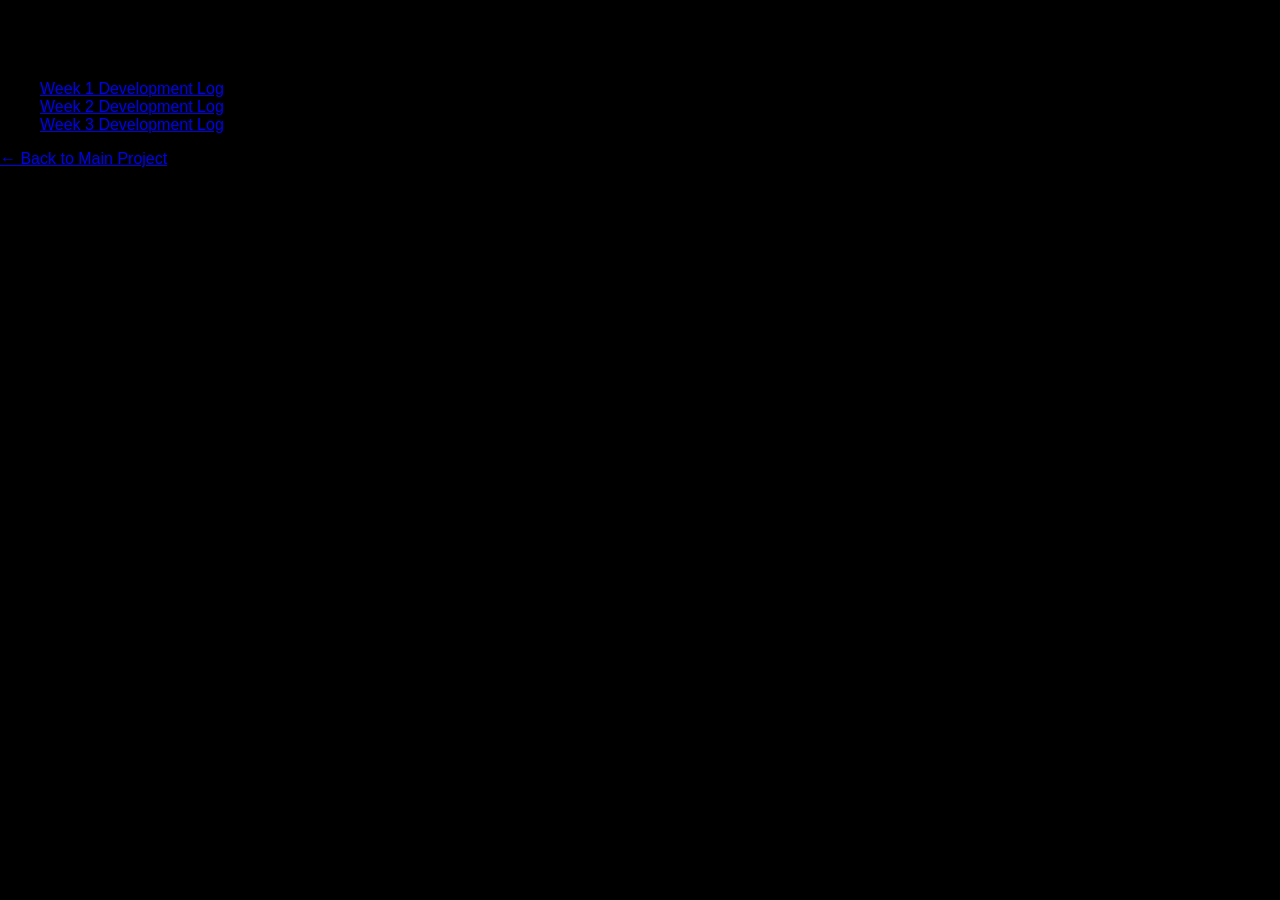
==== blogs/index.html @ 11ae21ee "Create index.html" ====
<!DOCTYPE html>
<html>
<head>
    <meta charset="UTF-8">
    <title>Development Logs - AR Smart Guide</title>
    <link rel="stylesheet" href="../style.css">
</head>
<body>

<h1>Development Logs</h1>

<ul>
    <li><a href="week1.html">Week 1 Development Log</a></li>
    <li><a href="week2.html">Week 2 Development Log</a></li>
    <li><a href="week3.html">Week 3 Development Log</a></li>
</ul>

<a href="../index.html">← Back to Main Project</a>

</body>
</html>
---- style.css ----
body {
  margin: 0;
  font-family: 'Poppins', 'Segoe UI', sans-serif;
  background: #000;
  overflow: hidden;
}

/* HEADER */
header {
  position: absolute;
  top: 0;
  width: 100%;
  text-align: center;
  color: white;
  padding: 12px 0;
  background: linear-gradient(to bottom, rgba(0,0,0,0.85), rgba(0,0,0,0.3));
  backdrop-filter: blur(6px);
  z-index: 10;
}

header h1 {
  margin: 0;
  font-size: 20px;
  letter-spacing: 1px;
}

header p {
  margin: 4px 0 0;
  font-size: 13px;
  opacity: 0.8;
}

/* AR Container */
#ar-container {
  width: 100vw;
  height: 100vh;
}

/* INFO PANEL */
#infoPanel {
  position: absolute;
  bottom: 25px;
  left: 50%;
  transform: translateX(-50%) translateY(20px);
  width: 90%;
  max-width: 420px;
  background: rgba(15,15,15,0.92);
  color: white;
  padding: 18px;
  border-radius: 18px;
  display: none;
  z-index: 10;
  backdrop-filter: blur(12px);
  box-shadow: 0 10px 40px rgba(0,0,0,0.6);
  transition: all 0.35s ease;
}

#infoPanel.active {
  display: block;
  transform: translateX(-50%) translateY(0);
}

#infoPanel h2 {
  margin: 0 0 8px;
  font-size: 20px;
  font-weight: 600;
  color: #00e5ff;
}

#infoPanel p {
  font-size: 14px;
  line-height: 1.5;
  opacity: 0.9;
}

#infoPanel ul {
  padding-left: 18px;
  margin-top: 10px;
}

#infoPanel li {
  margin-bottom: 6px;
  font-size: 13px;
  opacity: 0.85;
}

/* BUTTON */
button {
  margin-top: 14px;
  padding: 10px 14px;
  width: 100%;
  background: linear-gradient(135deg, #00bcd4, #0097a7);
  border: none;
  border-radius: 10px;
  color: white;
  font-weight: 500;
  cursor: pointer;
  transition: all 0.3s ease;
}

button:hover {
  transform: scale(1.03);
  box-shadow: 0 4px 15px rgba(0,188,212,0.4);
}
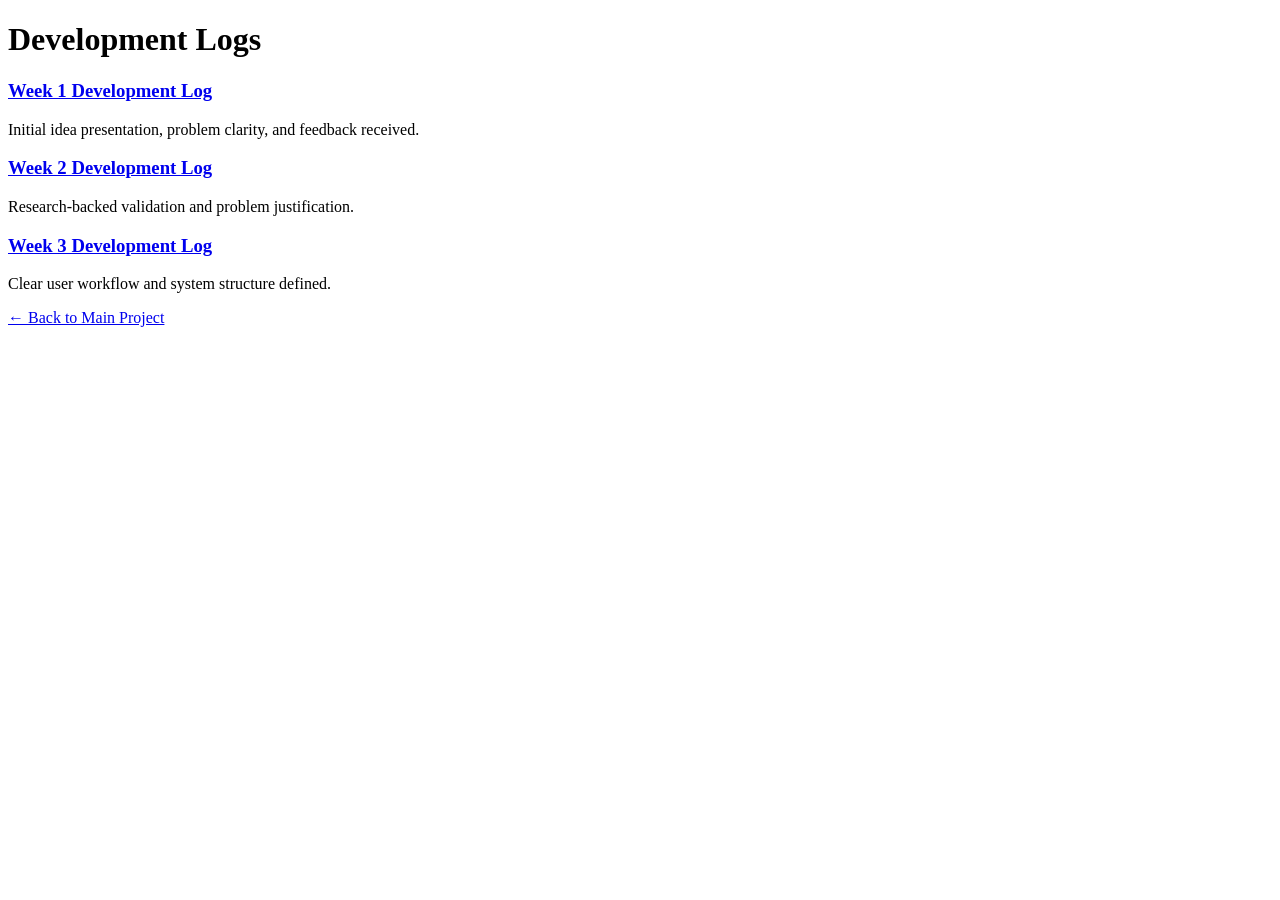
==== commit 991a7c59: "Update index.html" ====
--- a/blogs/index.html
+++ b/blogs/index.html
@@ -9,12 +9,20 @@
 
 <h1>Development Logs</h1>
 
-<ul>
-    <li><a href="week1.html">Week 1 Development Log</a></li>
-    <li><a href="week2.html">Week 2 Development Log</a></li>
-    <li><a href="week3.html">Week 3 Development Log</a></li>
-</ul>
+<div class="blog-card">
+  <h3><a href="week1.html">Week 1 Development Log</a></h3>
+  <p>Initial idea presentation, problem clarity, and feedback received.</p>
+</div>
 
+<div class="blog-card">
+  <h3><a href="week2.html">Week 2 Development Log</a></h3>
+  <p>Research-backed validation and problem justification.</p>
+</div>
+
+<div class="blog-card">
+  <h3><a href="week3.html">Week 3 Development Log</a></h3>
+  <p>Clear user workflow and system structure defined.</p>
+</div>
 <a href="../index.html">← Back to Main Project</a>
 
 </body>
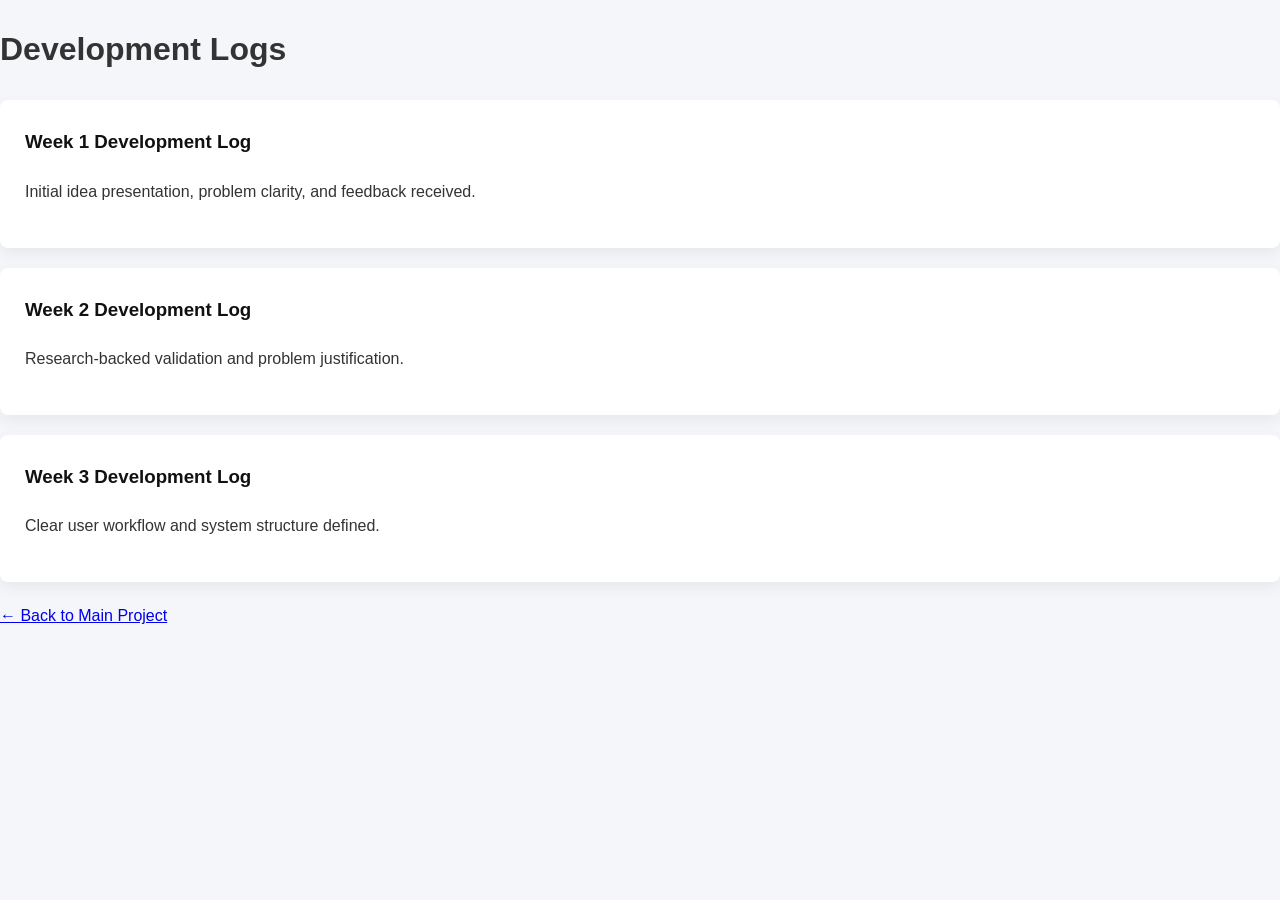
==== commit eab4b302: "Update index.html" ====
--- a/blogs/index.html
+++ b/blogs/index.html
@@ -4,6 +4,7 @@
     <meta charset="UTF-8">
     <title>Development Logs - AR Smart Guide</title>
     <link rel="stylesheet" href="../style.css">
+    <link rel="stylesheet" href="blog.css">
 </head>
 <body>
 
--- a/blogs/blog.css
+++ b/blogs/blog.css
@@ -0,0 +1,101 @@
+/* ===== GLOBAL ===== */
+body {
+  margin: 0;
+  font-family: "Segoe UI", Roboto, Arial, sans-serif;
+  background: #f4f6f9;
+  color: #333;
+  line-height: 1.8;
+}
+
+/* ===== HEADER ===== */
+.blog-header {
+  background: linear-gradient(135deg, #111, #222);
+  color: white;
+  padding: 60px 20px;
+  text-align: center;
+}
+
+.blog-header h1 {
+  margin: 0;
+  font-size: 36px;
+}
+
+.blog-header p {
+  margin-top: 10px;
+  color: #ccc;
+}
+
+/* ===== CONTAINER ===== */
+.container {
+  max-width: 850px;
+  margin: 40px auto;
+  background: white;
+  padding: 40px;
+  border-radius: 10px;
+  box-shadow: 0 10px 25px rgba(0,0,0,0.08);
+}
+
+/* ===== HEADINGS ===== */
+h2 {
+  margin-top: 35px;
+  border-left: 4px solid #111;
+  padding-left: 10px;
+}
+
+h3 {
+  margin-top: 25px;
+}
+
+/* ===== LISTS ===== */
+ul, ol {
+  margin-top: 10px;
+  padding-left: 20px;
+}
+
+/* ===== BUTTONS ===== */
+.nav-btn {
+  display: inline-block;
+  margin-top: 30px;
+  padding: 10px 18px;
+  background: #111;
+  color: white;
+  text-decoration: none;
+  border-radius: 6px;
+  transition: 0.3s ease;
+}
+
+.nav-btn:hover {
+  background: #444;
+}
+
+/* ===== BLOG LIST PAGE CARDS ===== */
+.blog-card {
+  background: white;
+  padding: 25px;
+  margin-bottom: 20px;
+  border-radius: 8px;
+  box-shadow: 0 6px 15px rgba(0,0,0,0.06);
+  transition: transform 0.2s ease;
+}
+
+.blog-card:hover {
+  transform: translateY(-5px);
+}
+
+.blog-card h3 {
+  margin-top: 0;
+}
+
+.blog-card a {
+  text-decoration: none;
+  color: #111;
+  font-weight: bold;
+}
+
+/* ===== FOOTER ===== */
+.footer {
+  text-align: center;
+  padding: 30px;
+  color: #777;
+  margin-top: 40px;
+}
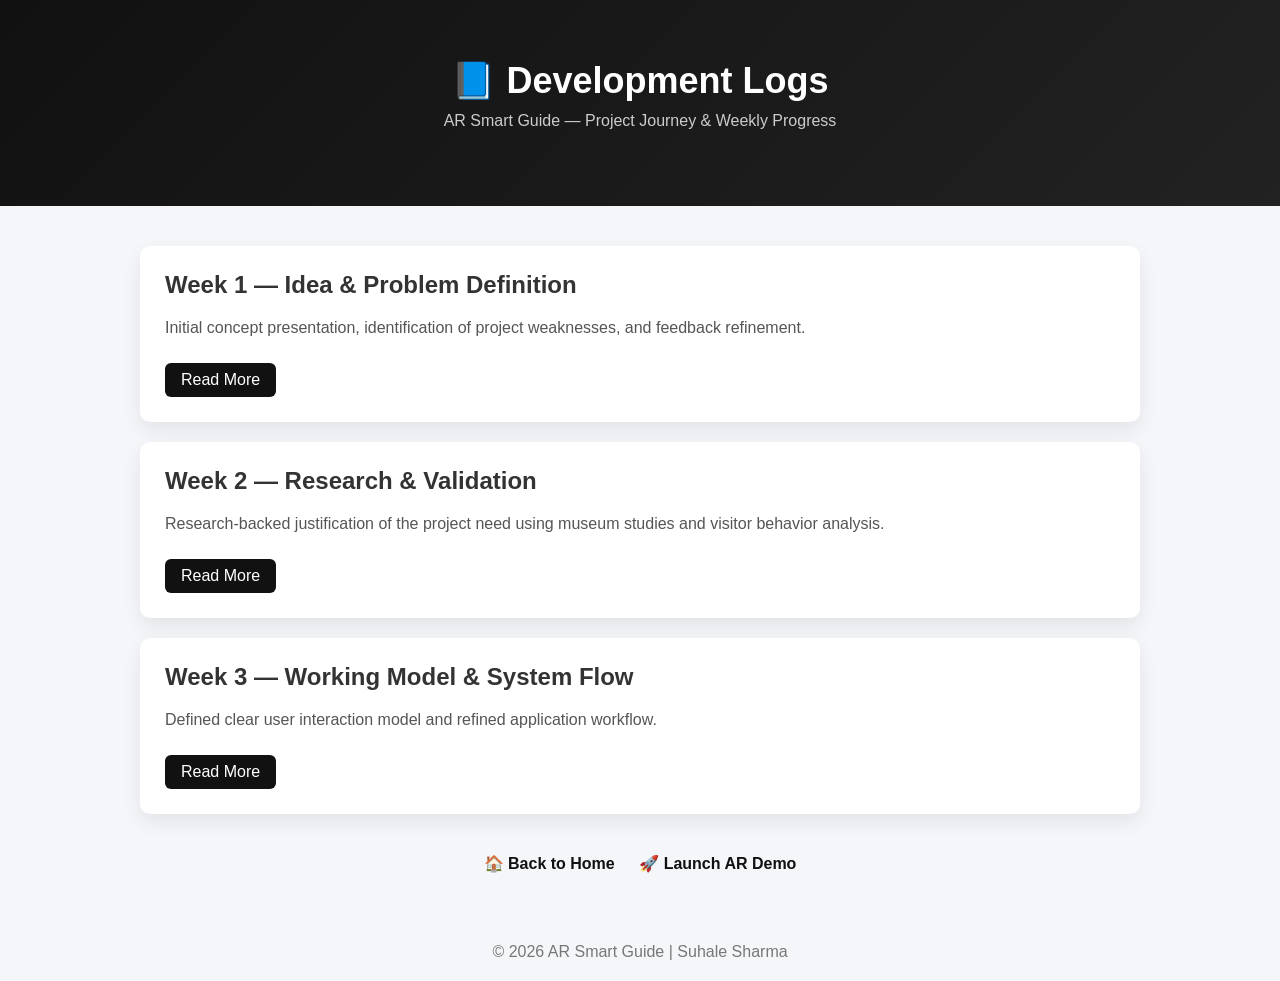
==== commit 5f0da4a0: "Update index.html" ====
--- a/blogs/index.html
+++ b/blogs/index.html
@@ -1,30 +1,146 @@
 <!DOCTYPE html>
-<html>
+<html lang="en">
 <head>
-    <meta charset="UTF-8">
-    <title>Development Logs - AR Smart Guide</title>
-    <link rel="stylesheet" href="../style.css">
-    <link rel="stylesheet" href="blog.css">
+  <meta charset="UTF-8">
+  <title>Development Logs | AR Smart Guide</title>
+  <meta name="viewport" content="width=device-width, initial-scale=1.0">
+
+  <style>
+    body {
+      margin: 0;
+      font-family: "Segoe UI", Arial, sans-serif;
+      background: #f4f6f9;
+      color: #333;
+    }
+
+    /* ===== Header ===== */
+    .header {
+      background: linear-gradient(135deg, #111, #222);
+      color: white;
+      text-align: center;
+      padding: 60px 20px;
+    }
+
+    .header h1 {
+      margin: 0;
+      font-size: 36px;
+    }
+
+    .header p {
+      margin-top: 10px;
+      color: #ccc;
+    }
+
+    /* ===== Container ===== */
+    .container {
+      max-width: 1000px;
+      margin: 40px auto;
+      padding: 0 20px;
+    }
+
+    /* ===== Blog Cards ===== */
+    .card {
+      background: white;
+      padding: 25px;
+      margin-bottom: 20px;
+      border-radius: 10px;
+      box-shadow: 0 8px 20px rgba(0,0,0,0.08);
+      transition: transform 0.2s ease, box-shadow 0.2s ease;
+    }
+
+    .card:hover {
+      transform: translateY(-5px);
+      box-shadow: 0 12px 25px rgba(0,0,0,0.12);
+    }
+
+    .card h2 {
+      margin-top: 0;
+    }
+
+    .card p {
+      color: #555;
+    }
+
+    .btn {
+      display: inline-block;
+      margin-top: 10px;
+      padding: 8px 16px;
+      background: #111;
+      color: white;
+      text-decoration: none;
+      border-radius: 6px;
+      transition: 0.3s ease;
+    }
+
+    .btn:hover {
+      background: #444;
+    }
+
+    /* ===== Navigation ===== */
+    .nav {
+      text-align: center;
+      margin-top: 40px;
+    }
+
+    .nav a {
+      margin: 0 10px;
+      text-decoration: none;
+      color: #111;
+      font-weight: bold;
+    }
+
+    .nav a:hover {
+      text-decoration: underline;
+    }
+
+    /* ===== Footer ===== */
+    .footer {
+      text-align: center;
+      margin-top: 50px;
+      padding: 20px;
+      color: #777;
+    }
+
+  </style>
 </head>
+
 <body>
 
-<h1>Development Logs</h1>
-
-<div class="blog-card">
-  <h3><a href="week1.html">Week 1 Development Log</a></h3>
-  <p>Initial idea presentation, problem clarity, and feedback received.</p>
+<div class="header">
+  <h1>📘 Development Logs</h1>
+  <p>AR Smart Guide — Project Journey & Weekly Progress</p>
 </div>
 
-<div class="blog-card">
-  <h3><a href="week2.html">Week 2 Development Log</a></h3>
-  <p>Research-backed validation and problem justification.</p>
+<div class="container">
+
+  <div class="card">
+    <h2>Week 1 — Idea & Problem Definition</h2>
+    <p>Initial concept presentation, identification of project weaknesses, and feedback refinement.</p>
+    <a href="week1.html" class="btn">Read More</a>
+  </div>
+
+  <div class="card">
+    <h2>Week 2 — Research & Validation</h2>
+    <p>Research-backed justification of the project need using museum studies and visitor behavior analysis.</p>
+    <a href="week2.html" class="btn">Read More</a>
+  </div>
+
+  <div class="card">
+    <h2>Week 3 — Working Model & System Flow</h2>
+    <p>Defined clear user interaction model and refined application workflow.</p>
+    <a href="week3.html" class="btn">Read More</a>
+  </div>
+
+  <div class="nav">
+    <a href="../index.html">🏠 Back to Home</a>
+    <a href="../project/index.html">🚀 Launch AR Demo</a>
+  </div>
+
 </div>
 
-<div class="blog-card">
-  <h3><a href="week3.html">Week 3 Development Log</a></h3>
-  <p>Clear user workflow and system structure defined.</p>
+<div class="footer">
+  © 2026 AR Smart Guide | Suhale Sharma
 </div>
-<a href="../index.html">← Back to Main Project</a>
 
 </body>
 </html>
